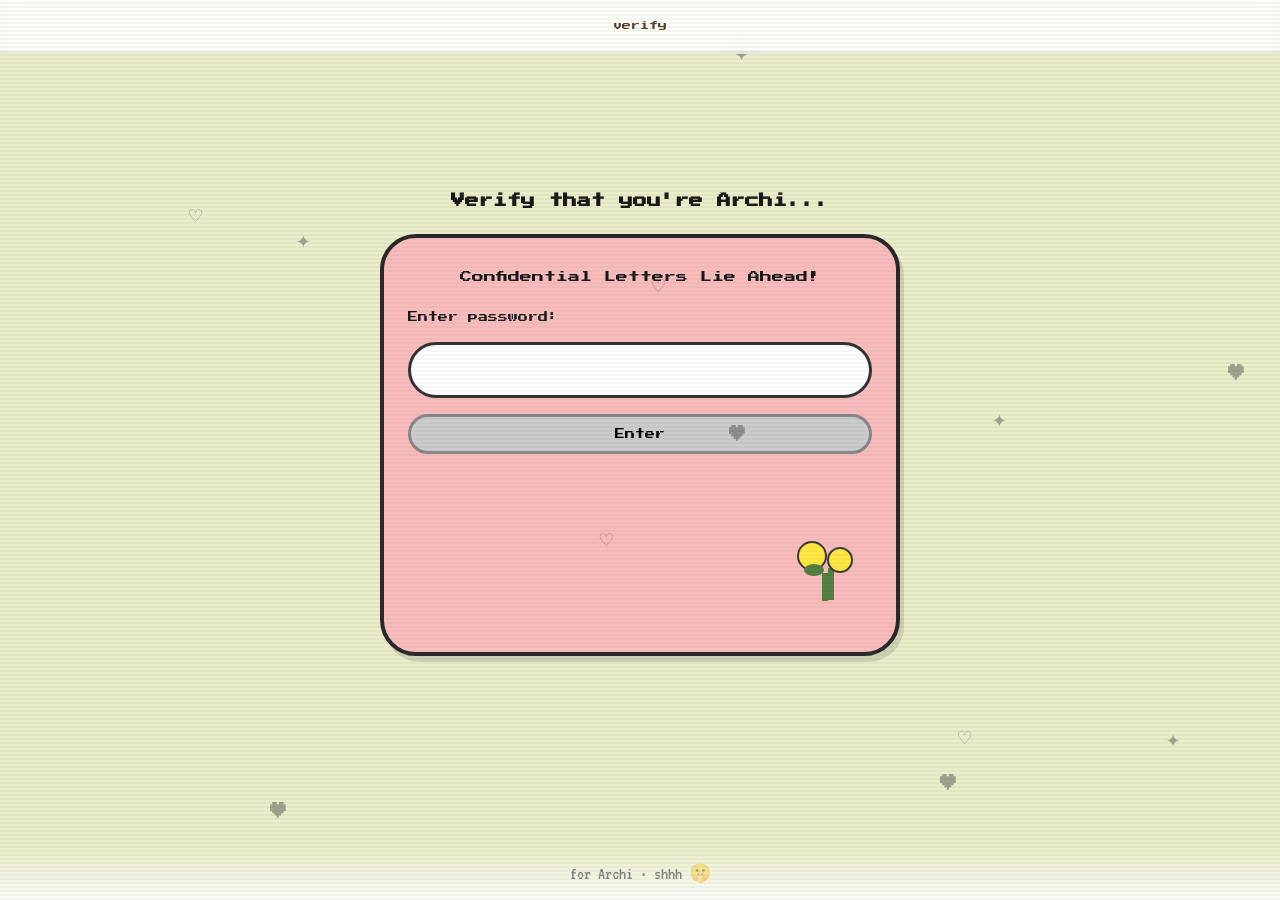
==== index.html @ 484bc0c0 "initial commit" ====
<!DOCTYPE html>
<html lang="en">
  <head>
    <meta charset="UTF-8" />
    <meta name="viewport" content="width=device-width, initial-scale=1" />
    <title>Verify — Late Night Show</title>
    <link rel="stylesheet" href="css/styles.css" />
  </head>
  <body class="crt">
    <div class="hearts-bg" aria-hidden="true"></div>
    <nav class="site-nav">
      <a href="index.html">verify</a>
    </nav>
    <main class="page page--verify">
      <h1 class="page-title">Verify that you're Archi...</h1>
      <div class="card card--modal" id="gate-card">
        <p style="text-align: center; margin: 0 0 20px; line-height: 1.9">
          Confidential Letters Lie Ahead!
        </p>
        <form id="gate-form" style="display: flex; flex-direction: column; gap: 16px">
          <label for="gate-pass" style="font-size: 10px">Enter password:</label>
          <input
            id="gate-pass"
            class="input-pill"
            type="password"
            autocomplete="current-password"
            required
          />
          <button type="submit" class="btn-gray" id="gate-submit">Enter</button>
          <p id="gate-msg" class="muted" style="min-height: 1.2em; margin: 0; text-align: center"></p>
        </form>
        <div
          style="margin-top: 24px; text-align: right; opacity: 0.95"
          aria-hidden="true"
        >
          <svg width="120" height="90" viewBox="0 0 120 90" style="max-width: 100%">
            <rect x="70" y="55" width="6" height="28" fill="#4a7c3a" />
            <rect x="76" y="50" width="6" height="32" fill="#4a7c3a" />
            <circle cx="60" cy="38" r="14" fill="#ffeb3b" stroke="#333" stroke-width="2" />
            <circle cx="88" cy="42" r="12" fill="#ffeb3b" stroke="#333" stroke-width="2" />
            <ellipse cx="62" cy="52" rx="10" ry="6" fill="#4a7c3a" />
          </svg>
        </div>
      </div>
    </main>
    <footer class="site-footer">for Archi · shhh 🤫</footer>
    <!-- Bump ?v= when you change js/config.js so browsers fetch the new password -->
    <script src="js/config.js?v=2"></script>
    <script src="js/auth.js"></script>
    <script src="js/hearts.js"></script>
    <script>
      (function () {
        if (window.LNS && window.LNS.isVerified()) {
          window.location.href = "welcome.html";
          return;
        }
        var form = document.getElementById("gate-form");
        var pass = document.getElementById("gate-pass");
        var msg = document.getElementById("gate-msg");
        var card = document.getElementById("gate-card");
        form.addEventListener("submit", function (e) {
          e.preventDefault();
          var expected = String(
            window.LNS_PASSWORD != null ? window.LNS_PASSWORD : "bestie"
          )
            .trim()
            .toLowerCase();
          var ok =
            (pass.value || "").trim().toLowerCase() === expected;
          if (ok) {
            window.LNS.setVerified();
            window.location.href = "welcome.html";
          } else {
            msg.textContent = "Not quite — try again?";
            card.classList.remove("shake");
            void card.offsetWidth;
            card.classList.add("shake");
          }
        });
      })();
    </script>
  </body>
</html>
---- css/styles.css ----
/* Late Night Show — shared tokens + layout (Figma-aligned) */
@import url("https://fonts.googleapis.com/css2?family=Press+Start+2P&family=VT323&display=swap");

:root {
  --bg-welcome: #e2e7a0;
  --bg-soft: #e9ebb0;
  --bg-mint: #e2e8a4;
  --bg-verify: #e9edc9;
  --bg-hub: #e6e6b8;
  --bg-affirm: #e6e6a8;
  --bg-joke: #e2e69f;

  --pink-banner: #f7c1c1;
  --pink-card: #f9baba;
  --pink-border: #f8bbd0;
  --pink-deep: #f2b6b6;
  --pink-modal: #f9bcbc;
  --pink-memory: #f5b7b1;

  --btn-beige: #d2c4b1;
  --btn-beige-alt: #d2c9b8;
  --gray-screen: #e0e0e0;
  --gray-input: #d9d9d9;
  --gray-pill: #cccccc;

  --text: #1a1a1a;
  --text-muted: #5c4033;
  --white: #ffffff;

  --font-pixel: "Press Start 2P", system-ui, sans-serif;
  --font-readable: "VT323", monospace;

  --radius-xl: 36px;
  --radius-lg: 28px;
  --radius-md: 18px;
  --shadow-soft: 4px 6px 0 rgba(0, 0, 0, 0.12);
}

*,
*::before,
*::after {
  box-sizing: border-box;
}

html {
  height: 100%;
}

body {
  margin: 0;
  min-height: 100%;
  font-family: var(--font-pixel);
  font-size: 12px;
  line-height: 1.7;
  color: var(--text);
  -webkit-font-smoothing: antialiased;
}

/* Gingham pattern (welcome card) */
.pattern-gingham {
  background-color: #fff;
  background-image: linear-gradient(
      90deg,
      rgba(255, 182, 193, 0.35) 50%,
      transparent 50%
    ),
    linear-gradient(rgba(255, 182, 193, 0.35) 50%, transparent 50%);
  background-size: 24px 24px;
}

/* Page shells */
.page {
  min-height: 100vh;
  display: flex;
  flex-direction: column;
  align-items: center;
  justify-content: center;
  padding: 24px 16px 80px;
}

.page--verify {
  background: var(--bg-verify);
}

.page--welcome {
  background: var(--bg-welcome);
}

.page--hub {
  background: var(--bg-hub);
}

.page--memory {
  background: var(--bg-mint);
}

.page--affirm {
  background: var(--bg-affirm);
}

.page--joke {
  background: var(--bg-joke);
}

.page--letters {
  background: var(--bg-soft);
}

.page--game {
  background: #dfe8c8;
}

.page--fiji {
  background: linear-gradient(180deg, #ffb7c8 0%, #ffc98a 45%, #7ec8e3 100%);
}

/* Top nav strip */
.site-nav {
  position: fixed;
  top: 0;
  left: 0;
  right: 0;
  z-index: 100;
  display: flex;
  flex-wrap: wrap;
  gap: 8px;
  justify-content: center;
  align-items: center;
  padding: 10px 12px;
  background: rgba(255, 255, 255, 0.85);
  backdrop-filter: blur(8px);
  border-bottom: 3px solid rgba(0, 0, 0, 0.08);
  font-size: 9px;
}

.site-nav a {
  color: var(--text-muted);
  text-decoration: none;
  padding: 6px 10px;
  border-radius: 999px;
  border: 2px solid transparent;
  transition: border-color 0.15s, background 0.15s;
}

.site-nav a:hover,
.site-nav a:focus-visible {
  border-color: var(--pink-deep);
  background: rgba(242, 182, 182, 0.25);
  outline: none;
}

/* Cards */
.card {
  width: min(100%, 720px);
  border-radius: var(--radius-xl);
  box-shadow: var(--shadow-soft);
}

.card--white {
  background: #fff;
  border: 4px solid #f3f3f3;
  overflow: hidden;
}

.card--pink {
  background: var(--pink-memory);
  border: 4px solid rgba(0, 0, 0, 0.15);
  padding: 28px 24px 48px;
}

.card--modal {
  background: var(--pink-modal);
  border: 4px solid #2a2a2a;
  padding: 28px 24px 40px;
  max-width: 520px;
}

/* Typography */
h1.page-title {
  font-size: clamp(11px, 2.5vw, 14px);
  text-align: center;
  margin: 0 0 20px;
  max-width: 36em;
  line-height: 1.9;
}

.subtitle {
  font-family: var(--font-readable);
  font-size: 22px;
  text-align: center;
  margin: 0 0 16px;
  color: var(--text);
}

.muted {
  font-family: var(--font-readable);
  font-size: 20px;
  color: var(--text-muted);
}

.visually-hidden {
  position: absolute;
  width: 1px;
  height: 1px;
  padding: 0;
  margin: -1px;
  overflow: hidden;
  clip: rect(0, 0, 0, 0);
  white-space: nowrap;
  border: 0;
}

/* Buttons */
.btn-pill {
  font-family: var(--font-pixel);
  font-size: 11px;
  padding: 14px 20px;
  border-radius: 999px;
  border: 3px solid #2a2a2a;
  background: var(--pink-banner);
  color: var(--text);
  cursor: pointer;
  box-shadow: var(--shadow-soft);
  transition: transform 0.12s ease, filter 0.12s ease;
}

.btn-pill:hover {
  transform: translateY(-2px);
  filter: brightness(1.03);
}

.btn-pill:active {
  transform: translateY(1px);
}

.btn-circle {
  width: 88px;
  height: 88px;
  border-radius: 50%;
  border: 4px solid rgba(0, 0, 0, 0.12);
  background: var(--btn-beige);
  cursor: pointer;
  box-shadow: var(--shadow-soft);
  transition: transform 0.1s ease, filter 0.1s;
}

.btn-circle:hover {
  filter: brightness(1.05);
}

.btn-circle:active {
  transform: scale(0.94);
}

.btn-circle--alt {
  background: var(--btn-beige-alt);
}

.btn-gray {
  font-family: var(--font-pixel);
  font-size: 10px;
  padding: 12px 28px;
  border-radius: 999px;
  border: 3px solid #888;
  background: var(--gray-pill);
  cursor: pointer;
  transition: background 0.15s, transform 0.1s;
}

.btn-gray:hover {
  background: #bdbdbd;
}

.btn-gray:active {
  transform: scale(0.98);
}

/* Form fields */
.input-pill {
  width: 100%;
  font-family: var(--font-readable);
  font-size: 22px;
  padding: 14px 18px;
  border-radius: 999px;
  border: 3px solid #333;
  background: var(--white);
}

.textarea-block {
  width: 100%;
  min-height: 140px;
  font-family: var(--font-readable);
  font-size: 22px;
  padding: 16px;
  border-radius: var(--radius-md);
  border: 3px solid rgba(0, 0, 0, 0.12);
  background: var(--gray-input);
  resize: vertical;
  transition: box-shadow 0.15s, border-color 0.15s;
}

.textarea-block:hover,
.textarea-block:focus {
  outline: none;
  border-color: var(--pink-deep);
  box-shadow: 0 0 0 3px rgba(242, 182, 182, 0.45);
}

/* Display box (affirmations / jokes) */
.display-frame {
  width: min(100%, 560px);
  padding: 14px;
  border-radius: var(--radius-xl);
  background: var(--pink-border);
  box-shadow: var(--shadow-soft);
}

.display-frame--soft {
  background: #f9c5c5;
}

.display-inner {
  min-height: 120px;
  border-radius: var(--radius-lg);
  background: var(--gray-screen);
  padding: 20px;
  font-family: var(--font-readable);
  font-size: 24px;
  line-height: 1.35;
  color: var(--text);
  transition: opacity 0.25s ease;
}

.display-inner.is-fading {
  opacity: 0;
}

/* Welcome layout */
.welcome-card {
  width: min(100%, 900px);
}

.welcome-header {
  margin: 0 16px 16px;
  padding: 16px 20px;
  border-radius: var(--radius-lg);
  background: var(--pink-banner);
  border: 3px solid rgba(0, 0, 0, 0.1);
  text-align: center;
  font-size: clamp(9px, 1.8vw, 11px);
  line-height: 1.9;
  color: #8b3a4c;
}

.welcome-stage {
  position: relative;
  min-height: 280px;
  padding: 32px 16px 40px;
}

.welcome-cta {
  display: block;
  margin: 0 auto;
  max-width: 420px;
  text-align: center;
}

.welcome-char {
  position: absolute;
  bottom: 8px;
  width: min(28%, 140px);
  pointer-events: none;
  image-rendering: pixelated;
}

.welcome-char--left {
  left: 4%;
}

.welcome-char--right {
  right: 4%;
}

@keyframes bob {
  0%,
  100% {
    transform: translateY(0);
  }
  50% {
    transform: translateY(-6px);
  }
}

.welcome-char svg {
  animation: bob 3s ease-in-out infinite;
}

.welcome-char--right svg {
  animation-delay: 0.4s;
}

/* Experience hub — pixel landscape */
.hub-frame {
  width: min(100%, 920px);
  border-radius: 32px;
  overflow: hidden;
  border: 6px solid #5c4033;
  box-shadow: var(--shadow-soft);
  background: #3d2918;
}

.hub-sky {
  position: relative;
  padding: 28px 20px 120px;
  background: linear-gradient(180deg, #c8a8ff 0%, #ffb8d8 40%, #ffd4a8 100%);
}

.hub-sky::before,
.hub-sky::after {
  content: "";
  position: absolute;
  height: 12px;
  background: rgba(255, 255, 255, 0.85);
  border-radius: 4px;
  opacity: 0.9;
}

.hub-sky::before {
  width: 120px;
  top: 22%;
  left: 15%;
  box-shadow: 180px 40px 0 -2px rgba(255, 255, 255, 0.75);
}

.hub-sky::after {
  width: 90px;
  top: 38%;
  right: 18%;
  box-shadow: -140px 25px 0 -1px rgba(255, 255, 255, 0.65);
}

.hub-title {
  display: block;
  width: fit-content;
  max-width: 100%;
  margin: 0 auto 24px;
  padding: 14px 22px;
  border-radius: var(--radius-lg);
  background: var(--pink-deep);
  border: 3px solid #2a2a2a;
  font-size: clamp(9px, 2vw, 12px);
  text-align: center;
  line-height: 1.8;
}

.hub-grid {
  display: grid;
  grid-template-columns: 1fr 1fr;
  gap: 14px;
  max-width: 520px;
  margin: 0 auto;
  position: relative;
  z-index: 2;
}

.hub-btn {
  font-family: var(--font-pixel);
  font-size: 9px;
  padding: 16px 12px;
  border-radius: 14px;
  border: 3px solid #2a2a2a;
  background: var(--pink-deep);
  color: var(--text);
  cursor: pointer;
  text-align: center;
  line-height: 1.6;
  text-decoration: none;
  display: flex;
  align-items: center;
  justify-content: center;
  min-height: 56px;
  transition: transform 0.12s, filter 0.12s;
}

.hub-btn:hover {
  transform: translateY(-3px);
  filter: brightness(1.04);
}

.hub-btn:active {
  transform: translateY(0);
}

.hub-blocks {
  height: 72px;
  background: repeating-linear-gradient(
      90deg,
      #6b4a2e,
      #6b4a2e 16px,
      #8b6a45 16px,
      #8b6a45 32px
    ),
    #5a3d24;
  background-blend-mode: multiply;
  border-top: 6px solid #4a3420;
}

/* Floating hearts decoration */
.hearts-bg {
  position: fixed;
  inset: 0;
  pointer-events: none;
  overflow: hidden;
  z-index: 0;
}

.heart {
  position: absolute;
  font-size: 18px;
  opacity: 0.35;
  animation: float 8s ease-in-out infinite;
}

@keyframes float {
  0%,
  100% {
    transform: translate(0, 0) rotate(0deg);
  }
  33% {
    transform: translate(10px, -20px) rotate(8deg);
  }
  66% {
    transform: translate(-8px, 10px) rotate(-6deg);
  }
}

/* Letters */
.letter-scroll {
  width: min(100%, 640px);
  max-height: 70vh;
  overflow-y: auto;
  padding: 20px;
  border-radius: var(--radius-xl);
  background: #fff8f0;
  border: 4px solid var(--pink-border);
  box-shadow: var(--shadow-soft);
}

.letter-block {
  margin-bottom: 28px;
  padding-bottom: 24px;
  border-bottom: 2px dashed rgba(0, 0, 0, 0.1);
}

.letter-block:last-child {
  border-bottom: none;
  margin-bottom: 0;
}

.letter-block h2 {
  font-size: 11px;
  margin: 0 0 12px;
  color: #8b3a4c;
}

.letter-block p {
  font-family: var(--font-readable);
  font-size: 22px;
  margin: 0;
  line-height: 1.4;
}

/* Memory list */
.memory-list {
  width: min(100%, 560px);
  margin-top: 20px;
  text-align: left;
}

.memory-item {
  font-family: var(--font-readable);
  font-size: 20px;
  padding: 12px 14px;
  margin-bottom: 10px;
  border-radius: var(--radius-md);
  background: rgba(255, 255, 255, 0.55);
  border: 2px solid rgba(0, 0, 0, 0.08);
}

/* Game */
.game-canvas-wrap {
  position: relative;
  border-radius: var(--radius-lg);
  overflow: hidden;
  border: 4px solid #333;
  box-shadow: var(--shadow-soft);
}

.game-canvas {
  display: block;
  width: min(100%, 400px);
  height: 420px;
  background: linear-gradient(180deg, #87ceeb 0%, #98d8a8 100%);
  cursor: crosshair;
}

.game-hud {
  font-family: var(--font-readable);
  font-size: 24px;
  margin-top: 12px;
  text-align: center;
}

/* Fiji */
.fiji-sun {
  width: 80px;
  height: 80px;
  border-radius: 50%;
  background: radial-gradient(circle at 30% 30%, #fff9c4, #ffeb3b 40%, #ff9800);
  box-shadow: 0 0 40px rgba(255, 200, 100, 0.8);
  margin: 0 auto 24px;
}

.fiji-card {
  width: min(100%, 520px);
  padding: 28px;
  border-radius: var(--radius-xl);
  background: rgba(255, 255, 255, 0.25);
  border: 3px solid rgba(255, 255, 255, 0.5);
  backdrop-filter: blur(6px);
  text-align: center;
}

.fiji-card p {
  font-family: var(--font-readable);
  font-size: 26px;
  margin: 0;
  line-height: 1.35;
}

/* Footer */
.site-footer {
  position: fixed;
  bottom: 0;
  left: 0;
  right: 0;
  padding: 10px;
  text-align: center;
  font-family: var(--font-readable);
  font-size: 18px;
  color: rgba(0, 0, 0, 0.45);
  background: linear-gradient(transparent, rgba(255, 255, 255, 0.9));
}

/* Shake animation (wrong password) */
@keyframes shake {
  0%,
  100% {
    transform: translateX(0);
  }
  20% {
    transform: translateX(-8px);
  }
  40% {
    transform: translateX(8px);
  }
  60% {
    transform: translateX(-6px);
  }
  80% {
    transform: translateX(6px);
  }
}

.shake {
  animation: shake 0.45s ease;
}

/* CRT scanline overlay (optional) */
.crt::after {
  content: "";
  position: fixed;
  inset: 0;
  pointer-events: none;
  background: repeating-linear-gradient(
    transparent 0,
    transparent 2px,
    rgba(0, 0, 0, 0.03) 2px,
    rgba(0, 0, 0, 0.03) 4px
  );
  z-index: 9999;
}

@media (max-width: 640px) {
  .hub-grid {
    grid-template-columns: 1fr;
  }

  .welcome-char {
    display: none;
  }

  body {
    font-size: 11px;
  }
}
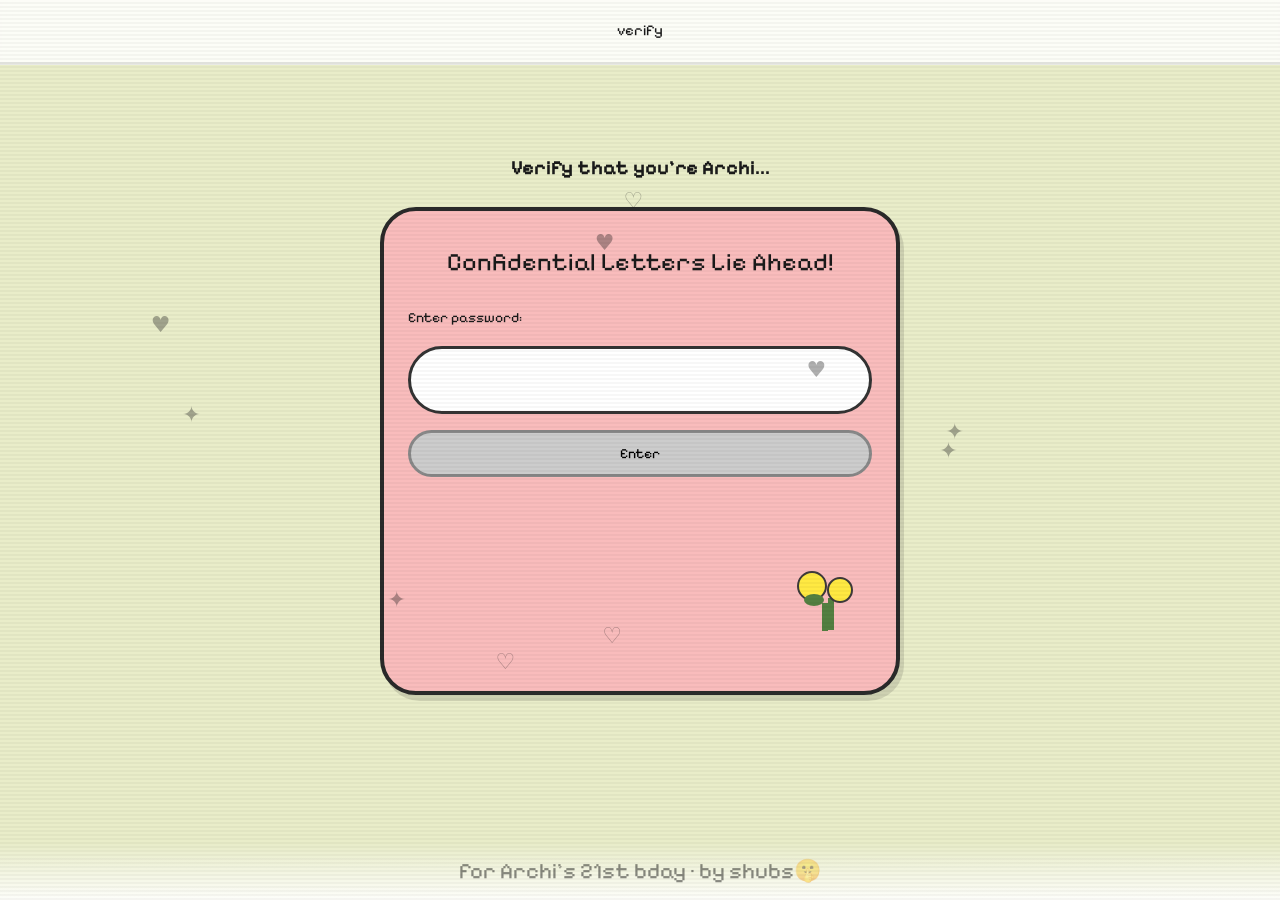
==== commit a3bb9b3a: "fonts changed" ====
--- a/index.html
+++ b/index.html
@@ -18,7 +18,7 @@
           Confidential Letters Lie Ahead!
         </p>
         <form id="gate-form" style="display: flex; flex-direction: column; gap: 16px">
-          <label for="gate-pass" style="font-size: 10px">Enter password:</label>
+          <label for="gate-pass">Enter password:</label>
           <input
             id="gate-pass"
             class="input-pill"
@@ -43,7 +43,7 @@
         </div>
       </div>
     </main>
-    <footer class="site-footer">for Archi · shhh 🤫</footer>
+    <footer class="site-footer">for Archi's 21st bday · by shubs🤫</footer>
     <!-- Bump ?v= when you change js/config.js so browsers fetch the new password -->
     <script src="js/config.js?v=2"></script>
     <script src="js/auth.js"></script>
--- a/css/styles.css
+++ b/css/styles.css
@@ -1,5 +1,5 @@
 /* Late Night Show — shared tokens + layout (Figma-aligned) */
-@import url("https://fonts.googleapis.com/css2?family=Press+Start+2P&family=VT323&display=swap");
+@import url("https://fonts.googleapis.com/css2?family=Pixelify+Sans:wght@400;500;600;700&display=swap");
 
 :root {
   --bg-welcome: #e2e7a0;
@@ -27,8 +27,28 @@
   --text-muted: #5c4033;
   --white: #ffffff;
 
-  --font-pixel: "Press Start 2P", system-ui, sans-serif;
-  --font-readable: "VT323", monospace;
+  --font-pixel: "Pixelify Sans", system-ui, sans-serif;
+  --font-readable: "Pixelify Sans", system-ui, sans-serif;
+
+  /* Global type scale (Pixelify Sans reads smaller than old bitmap font at same px) */
+  --text-body: 25px;
+  --text-nav: 15px;
+  --text-title: clamp(15px, 2.8vw, 20px);
+  --text-subtitle: 28px;
+  --text-muted: 26px;
+  --text-ui: 15px;
+  --text-ui-sm: 14px;
+  --text-input: 28px;
+  --text-display: 30px;
+  --text-welcome-banner: clamp(12px, 2vw, 15px);
+  --text-hub-title: clamp(12px, 2.2vw, 16px);
+  --text-hub-btn: 20px;
+  --text-letter-h: 14px;
+  --text-letter-body: 28px;
+  --text-memory: 26px;
+  --text-game-hud: 30px;
+  --text-fiji: 32px;
+  --text-footer: 22px;
 
   --radius-xl: 36px;
   --radius-lg: 28px;
@@ -50,7 +70,7 @@
   margin: 0;
   min-height: 100%;
   font-family: var(--font-pixel);
-  font-size: 12px;
+  font-size: var(--text-body);
   line-height: 1.7;
   color: var(--text);
   -webkit-font-smoothing: antialiased;
@@ -80,6 +100,10 @@
 
 .page--verify {
   background: var(--bg-verify);
+}
+
+.page--verify #gate-form label {
+  font-size: var(--text-ui-sm);
 }
 
 .page--welcome {
@@ -130,7 +154,7 @@
   background: rgba(255, 255, 255, 0.85);
   backdrop-filter: blur(8px);
   border-bottom: 3px solid rgba(0, 0, 0, 0.08);
-  font-size: 9px;
+  font-size: var(--text-nav);
 }
 
 .site-nav a {
@@ -177,7 +201,7 @@
 
 /* Typography */
 h1.page-title {
-  font-size: clamp(11px, 2.5vw, 14px);
+  font-size: var(--text-title);
   text-align: center;
   margin: 0 0 20px;
   max-width: 36em;
@@ -186,7 +210,7 @@
 
 .subtitle {
   font-family: var(--font-readable);
-  font-size: 22px;
+  font-size: var(--text-subtitle);
   text-align: center;
   margin: 0 0 16px;
   color: var(--text);
@@ -194,7 +218,7 @@
 
 .muted {
   font-family: var(--font-readable);
-  font-size: 20px;
+  font-size: var(--text-muted);
   color: var(--text-muted);
 }
 
@@ -213,7 +237,7 @@
 /* Buttons */
 .btn-pill {
   font-family: var(--font-pixel);
-  font-size: 11px;
+  font-size: var(--text-ui);
   padding: 14px 20px;
   border-radius: 999px;
   border: 3px solid #2a2a2a;
@@ -258,7 +282,7 @@
 
 .btn-gray {
   font-family: var(--font-pixel);
-  font-size: 10px;
+  font-size: var(--text-ui-sm);
   padding: 12px 28px;
   border-radius: 999px;
   border: 3px solid #888;
@@ -279,7 +303,7 @@
 .input-pill {
   width: 100%;
   font-family: var(--font-readable);
-  font-size: 22px;
+  font-size: var(--text-input);
   padding: 14px 18px;
   border-radius: 999px;
   border: 3px solid #333;
@@ -290,7 +314,7 @@
   width: 100%;
   min-height: 140px;
   font-family: var(--font-readable);
-  font-size: 22px;
+  font-size: var(--text-input);
   padding: 16px;
   border-radius: var(--radius-md);
   border: 3px solid rgba(0, 0, 0, 0.12);
@@ -325,7 +349,7 @@
   background: var(--gray-screen);
   padding: 20px;
   font-family: var(--font-readable);
-  font-size: 24px;
+  font-size: var(--text-display);
   line-height: 1.35;
   color: var(--text);
   transition: opacity 0.25s ease;
@@ -347,7 +371,7 @@
   background: var(--pink-banner);
   border: 3px solid rgba(0, 0, 0, 0.1);
   text-align: center;
-  font-size: clamp(9px, 1.8vw, 11px);
+  font-size: var(--text-welcome-banner);
   line-height: 1.9;
   color: #8b3a4c;
 }
@@ -448,7 +472,7 @@
   border-radius: var(--radius-lg);
   background: var(--pink-deep);
   border: 3px solid #2a2a2a;
-  font-size: clamp(9px, 2vw, 12px);
+  font-size: var(--text-hub-title);
   text-align: center;
   line-height: 1.8;
 }
@@ -465,7 +489,7 @@
 
 .hub-btn {
   font-family: var(--font-pixel);
-  font-size: 9px;
+  font-size: var(--text-hub-btn);
   padding: 16px 12px;
   border-radius: 14px;
   border: 3px solid #2a2a2a;
@@ -516,7 +540,7 @@
 
 .heart {
   position: absolute;
-  font-size: 18px;
+  font-size: 22px;
   opacity: 0.35;
   animation: float 8s ease-in-out infinite;
 }
@@ -558,14 +582,14 @@
 }
 
 .letter-block h2 {
-  font-size: 11px;
+  font-size: var(--text-letter-h);
   margin: 0 0 12px;
   color: #8b3a4c;
 }
 
 .letter-block p {
   font-family: var(--font-readable);
-  font-size: 22px;
+  font-size: var(--text-letter-body);
   margin: 0;
   line-height: 1.4;
 }
@@ -577,9 +601,15 @@
   text-align: left;
 }
 
+.memory-list h2 {
+  font-size: var(--text-letter-h);
+  text-align: center;
+  margin: 28px 0 12px;
+}
+
 .memory-item {
   font-family: var(--font-readable);
-  font-size: 20px;
+  font-size: var(--text-memory);
   padding: 12px 14px;
   margin-bottom: 10px;
   border-radius: var(--radius-md);
@@ -606,7 +636,7 @@
 
 .game-hud {
   font-family: var(--font-readable);
-  font-size: 24px;
+  font-size: var(--text-game-hud);
   margin-top: 12px;
   text-align: center;
 }
@@ -633,7 +663,7 @@
 
 .fiji-card p {
   font-family: var(--font-readable);
-  font-size: 26px;
+  font-size: var(--text-fiji);
   margin: 0;
   line-height: 1.35;
 }
@@ -647,7 +677,7 @@
   padding: 10px;
   text-align: center;
   font-family: var(--font-readable);
-  font-size: 18px;
+  font-size: var(--text-footer);
   color: rgba(0, 0, 0, 0.45);
   background: linear-gradient(transparent, rgba(255, 255, 255, 0.9));
 }
@@ -701,6 +731,6 @@
   }
 
   body {
-    font-size: 11px;
-  }
-}
+    font-size: 15px;
+  }
+}
